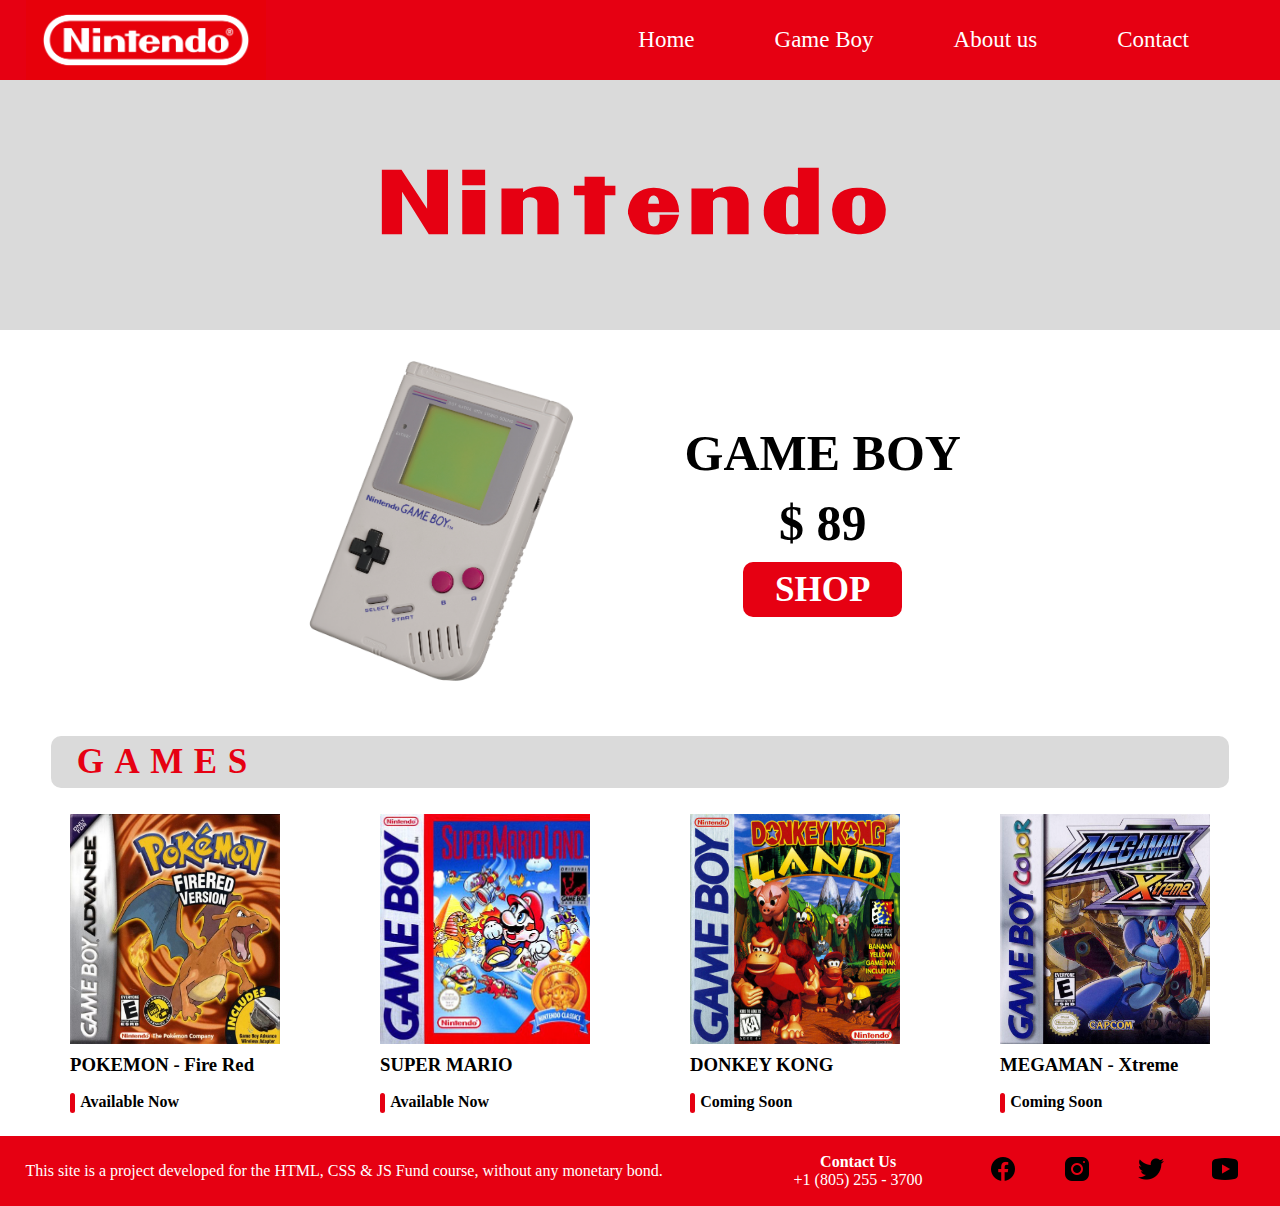
==== index.html @ caa73399 "Header, footer, and home page done" ====
<!DOCTYPE html>
<html lang="en">
  <head>
    <meta charset="utf-8">
    <meta name="viewport" content="width=device-width, initial-scale=1">
    <title>Nintendo: Game Boy</title>
    <meta name="description" content="This site is about the Game Boy product (pre-1993 version).">
    <meta name="robots" content="noindex, nofollow">
    <!-- Fav icon -->
    <link rel="icon" type="image/x-icon" href="./img/fav-icon.png">
    <!--CSS -->
    <link rel="stylesheet" href="./css/style.css">
    <!-- Add our Google font -->
    <link rel="preconnect" href="https://fonts.googleapis.com">
    <link rel="preconnect" href="https://fonts.gstatic.com" crossorigin>
    <link href="https://fonts.googleapis.com/css2?family=Montserrat:wght@400;500;700&family=Roboto:ital,wght@0,400;0,500;0,700;1,400&display=swap" rel="stylesheet">
  </head>
  <body class="home">
    <!-- Header -->
    <header>
        <!-- Logo -->
        <div>
            <a href="index.html"><img src="./img/logo.png" alt="header logo"></a>
        </div>
        <nav>
            <ul>
                <li><a href="index.html">Home</a></li>
                <li><a href="game.html">Game Boy</a></li>
                <li><a href="about.html">About us</a></li>
                <li><a href="contact.html">Contact</a></li>
            </ul>
        </nav>
    </header>
    <main>
        <!-- Main -->
        <!-- Name Nintendo -->
        <section class="name">
            <div>
                <a href="index.html"><h1>Nintendo</h1></a>
            </div>
        </section>
        <!-- Game Boy Product -->
        <section>
            <div class="game">
                <img src="./img/game-boy.jpg" alt="Game boy image">
            </div>
            <div class="price">
                <div>
                    <h2>GAME BOY</h2>
                </div>
                <div>
                    <h3>$ 89</h3>
                </div>
                <div>
                    <h3>SHOP</h3>
                </div>
            </div>
        </section>
        <!-- Games -->
        <section>
            <h2>GAMES</h2>
            <div class="games">
                <div class="game1">
                    <img src="./img/game-1.jpg" alt="Game one. Pokemon">
                    <h3>POKEMON - Fire Red</h3>
                    <div>
                        <div></div>
                        <h4>Available Now</h4>
                    </div>
                </div>
                <div class="game2">
                    <img src="./img/game-2.jpg" alt="Game two. Super Mario">
                    <h3>SUPER MARIO</h3>
                    <div>
                        <div></div>
                        <h4>Available Now</h4>
                    </div>
                </div>
                <div class="game3">
                    <img src="./img/game-3.jpg" alt="Game three. Donkey Kong">
                    <h3>DONKEY KONG</h3>
                    <div>
                        <div></div>
                        <h4>Coming Soon</h4>
                    </div>
                </div>
                <div class="game4">
                    <img src="./img/game-4.jpg" alt="Game four. Megaman">
                    <h3>MEGAMAN - Xtreme</h3>
                    <div>
                        <div></div>
                        <h4>Coming Soon</h4>
                    </div>
                </div>
            </div>
        </section>
    </main>
    <!-- Footer -->
    <footer>
        <div>
            <p>This site is a project developed for the HTML, CSS & JS Fund course, without any monetary bond.</p>
        </div>
        <div>
            <h4>Contact Us</h4>
            <p>+1 (805) 255 - 3700</p> 
        </div>
        <div>
            <a href="https://www.facebook.com/nintendoofcanada/"><img src="./img/icon-facebook.png" alt="Nintendo Facebook"></a>
            <a href="https://www.instagram.com/nintendo/"><img src="./img/icon-instagram.png" alt="Nintendo Instagram"></a>
            <a href="https://twitter.com/nintendocanada"><img src="./img/icon-twitter.png" alt="Nintendo Twitter"></a>
            <a href="https://www.youtube.com/c/nintendo"><img src="./img/icon-youtube.png" alt="Nintendo Youtube"></a>
        </div>
    </footer>
  </body>
</html>
---- css/style.css ----
/*******************/
/** General Style **/
/*******************/
/* Font Nintendo */
@font-face {
    font-family: 'pretendo';
    src: url(../font/Pretendo.ttf);
}
body{
    margin: 0px;
  
  }
/* Header */
header{
    height: 80px;
    background-color: #E60012;
    display: flex;
    align-items: center;
}
header div{
    height: 100%;
    width: auto;
    flex-grow: 1;
    margin-left: 2%;
}
header div a img{
    height: 100%;
    width: auto;
}
header nav{
    margin-right: 4%;
}
header nav ul{
    margin: 0px;
    list-style: none;
    display: flex;
}
header nav ul li{
    padding: 0px 40px;
}
header nav ul li a{
    text-decoration: none;
    color: #fff;
    font-size: 23px;
}
/* Footer */
/* text */
footer{
    height: 70px;
    display: flex;
    justify-content: center;
    align-items: center;
    background-color: #E60012;
}
footer div:nth-child(1){
    margin-left: 2%;
    flex-grow: 1;
}
footer div:nth-child(1) p{
    color: #fff;
}
/* Contact number */
footer div:nth-child(2){
    height: 100%;
    display: flex;
    flex-direction: column;
    align-items: center;
    justify-content: center;
    flex-grow: 2;
}
footer div:nth-child(2) h4{
    margin: 0px;
    padding: 0px;
    color: #fff;
}
footer div:nth-child(2) p{
    margin: 0px;
    padding: 0px;
    color: #fff;
}
/* social media */
footer div:nth-child(3) img{
padding-right: 40px;
}
/******************/
/**     HOME     **/
/******************/
/* Name Nintendo */
.home section:nth-child(1){
    height: 250px;
    background-color: #DADADA;
    display: flex;
    align-items: center;
    justify-content: center;
}
.home section:nth-child(1) a{
    text-decoration: none;
}
.home section:nth-child(1) h1{
    font-size: 80px;
    font-family: "pretendo";
    color: #E60012;
    letter-spacing: .15em;
}
/****/
/* Game boy shop */
/* Image side */
.home section:nth-child(2){
    height: 380px;
    display: flex;
    align-items: center;
    justify-content: center;
}
.home section:nth-child(2) div{
    padding-left: 3%;
    padding-right: 3%;
}
.home section:nth-child(2) .game img{
    height: 350px;
    width: auto;
}
/* Price and shop side */
.home section:nth-child(2) .price{
    display: flex;
    flex-direction: column;
    align-items: center;
    justify-content: center;
}
.price div{
    display: flex;
    flex-direction: column;
    margin: 0px;
    padding: 0px;
    height: 60px;
    width: 320px;
    text-align: center;
    align-items: center;
    justify-content: center;
}
/* Game boy name */
.price div h2{
    font-size: 50px;
    padding: 0px;
    margin: 0px;
}
/* Price */
.price div h3{
    font-size: 30px;
    padding: 0px;
    margin: 0px;
}
.price div:nth-child(2){
    padding: 3% 0 3% 0;
}
.price div:nth-child(2) h3{
    font-size: 50px;
    margin: 0px;
}
/* Shop */
.price div:nth-child(3){
    height: 55px;
    width: 140px;
    background-color: #E60012;
    border-radius: 10px;
}
.price div:nth-child(3) h3{
    font-size: 35px;
    margin: 0px;
    color: #fff;
}
/****/
/* Games */
section:nth-child(3){
    background-color: #fff;
    height: 400px;
}
section:nth-child(3) h2{
    margin: 2% 4% 2% 4%;
    font-size: 35px;
    padding: .5% 0 .5% 2%; 
    background-color: #DADADA;
    color: #E60012;
    border-radius: 10px;
    letter-spacing: .3em;
}
/* Ajustting the images */
.games{
    display: flex;
    justify-content: center;
    align-items: center;
    column-gap: 100px;
}
.games img{
    height: 230px;
    width: 210px;
}
.games div{
    display: flex;
    flex-direction: column;
}
.games div h3,
.games div h4{
    margin: 0px;
    padding: 0px;
}
.games div h3{
    padding: 5% 0 8% 0;
}
.games div h4{
    padding-left: 2.5%;
}
.games div div{
    display: flex;
    flex-direction: row;
}
.games div div div{
    height: 20px;
    width: 5px;
    border-radius: 3px;
    background-color: #E60012;
}
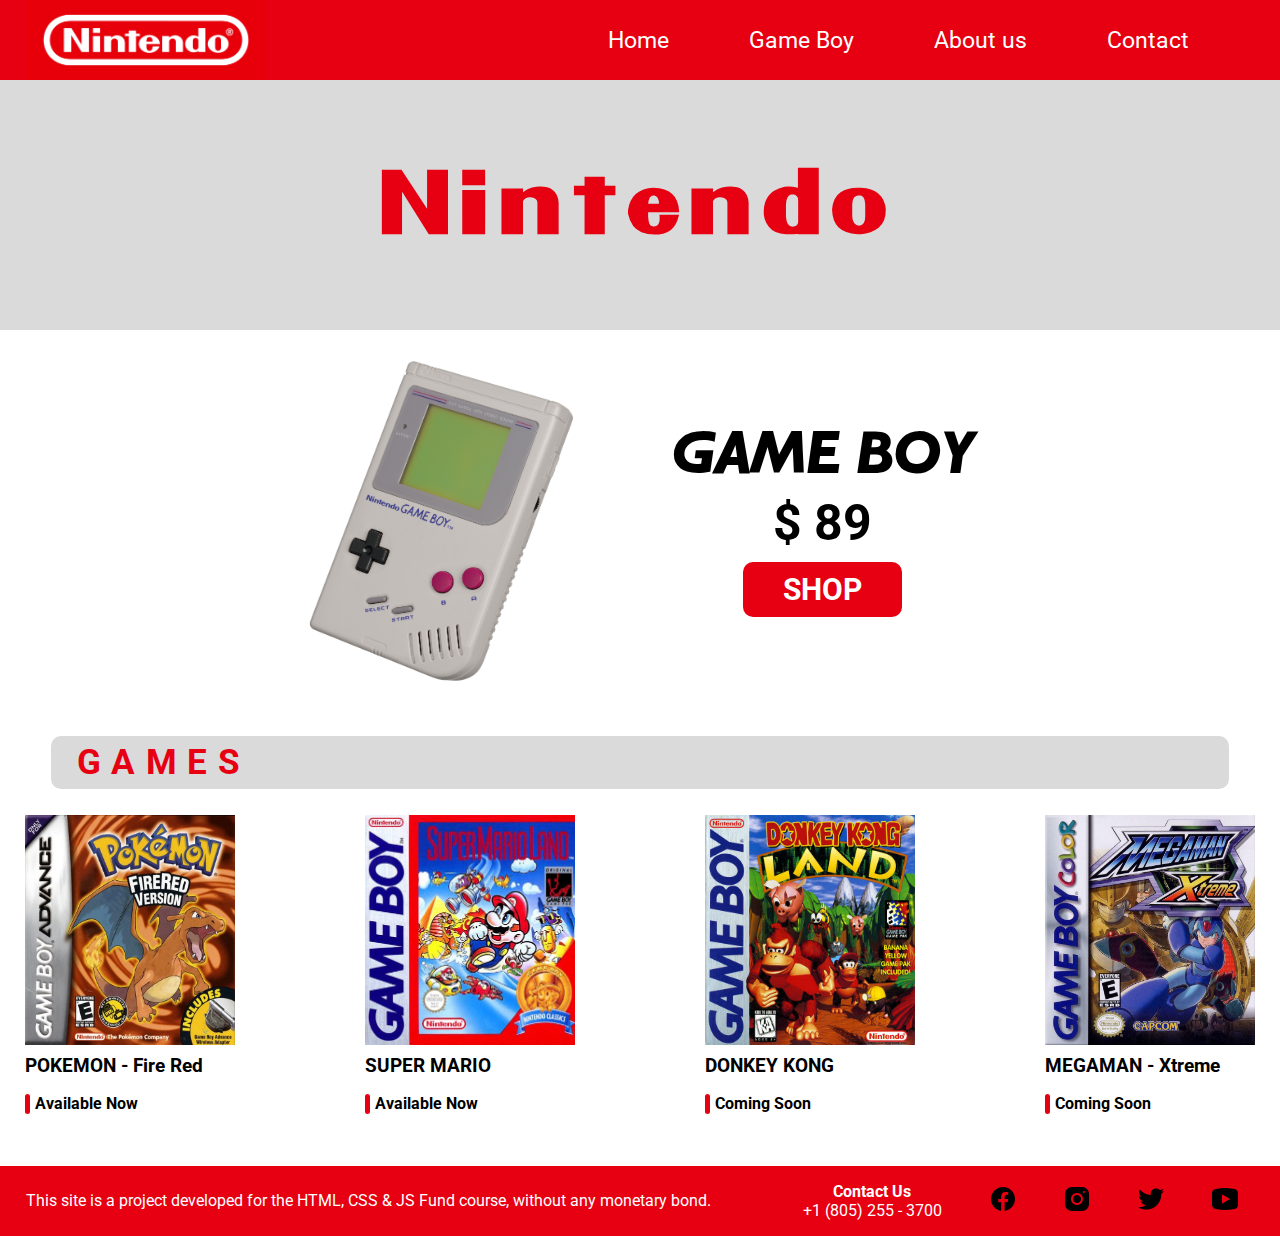
==== commit fe757a96: "Contact page and about done" ====
--- a/index.html
+++ b/index.html
@@ -10,12 +10,12 @@
     <link rel="icon" type="image/x-icon" href="./img/fav-icon.png">
     <!--CSS -->
     <link rel="stylesheet" href="./css/style.css">
-    <!-- Add our Google font -->
+    <!-- Google font -->
     <link rel="preconnect" href="https://fonts.googleapis.com">
     <link rel="preconnect" href="https://fonts.gstatic.com" crossorigin>
     <link href="https://fonts.googleapis.com/css2?family=Montserrat:wght@400;500;700&family=Roboto:ital,wght@0,400;0,500;0,700;1,400&display=swap" rel="stylesheet">
   </head>
-  <body class="home">
+  <body>
     <!-- Header -->
     <header>
         <!-- Logo -->
@@ -31,7 +31,7 @@
             </ul>
         </nav>
     </header>
-    <main>
+    <main class="home">
         <!-- Main -->
         <!-- Name Nintendo -->
         <section class="name">
@@ -40,7 +40,7 @@
             </div>
         </section>
         <!-- Game Boy Product -->
-        <section>
+        <section class="home-product">
             <div class="game">
                 <img src="./img/game-boy.jpg" alt="Game boy image">
             </div>
@@ -57,7 +57,7 @@
             </div>
         </section>
         <!-- Games -->
-        <section>
+        <section class="games-img">
             <h2>GAMES</h2>
             <div class="games">
                 <div class="game1">
--- a/css/style.css
+++ b/css/style.css
@@ -6,10 +6,15 @@
     font-family: 'pretendo';
     src: url(../font/Pretendo.ttf);
 }
+/* Font GameBoy */
+@font-face {
+    font-family: 'GillSans';
+    src: url(../font/GilSBI30.ttf);
+}
 body{
     margin: 0px;
   
-  }
+}
 /* Header */
 header{
     height: 80px;
@@ -42,6 +47,7 @@
     text-decoration: none;
     color: #fff;
     font-size: 23px;
+    font-family: "roboto";
 }
 /* Footer */
 /* text */
@@ -58,6 +64,7 @@
 }
 footer div:nth-child(1) p{
     color: #fff;
+    font-family: "roboto";
 }
 /* Contact number */
 footer div:nth-child(2){
@@ -72,11 +79,13 @@
     margin: 0px;
     padding: 0px;
     color: #fff;
+    font-family: "roboto";
 }
 footer div:nth-child(2) p{
     margin: 0px;
     padding: 0px;
     color: #fff;
+    font-family: "roboto"
 }
 /* social media */
 footer div:nth-child(3) img{
@@ -105,22 +114,22 @@
 /****/
 /* Game boy shop */
 /* Image side */
-.home section:nth-child(2){
+.home .home-product{
     height: 380px;
     display: flex;
     align-items: center;
     justify-content: center;
 }
-.home section:nth-child(2) div{
+.home .home-product div{
     padding-left: 3%;
     padding-right: 3%;
 }
-.home section:nth-child(2) .game img{
+.home .home-product .game img{
     height: 350px;
     width: auto;
 }
 /* Price and shop side */
-.home section:nth-child(2) .price{
+.home .home-product .price{
     display: flex;
     flex-direction: column;
     align-items: center;
@@ -139,15 +148,17 @@
 }
 /* Game boy name */
 .price div h2{
-    font-size: 50px;
-    padding: 0px;
-    margin: 0px;
+    font-size: 58px;
+    padding: 0px;
+    margin: 0px;
+    font-family: "GillSans"
 }
 /* Price */
 .price div h3{
     font-size: 30px;
     padding: 0px;
     margin: 0px;
+    font-family: "roboto"
 }
 .price div:nth-child(2){
     padding: 3% 0 3% 0;
@@ -155,6 +166,7 @@
 .price div:nth-child(2) h3{
     font-size: 50px;
     margin: 0px;
+    font-family: "roboto"
 }
 /* Shop */
 .price div:nth-child(3){
@@ -164,20 +176,21 @@
     border-radius: 10px;
 }
 .price div:nth-child(3) h3{
-    font-size: 35px;
+    font-size: 30px;
     margin: 0px;
     color: #fff;
 }
 /****/
 /* Games */
-section:nth-child(3){
+.games-img{
     background-color: #fff;
-    height: 400px;
-}
-section:nth-child(3) h2{
+    height: 430px;
+}
+.games-img h2{
     margin: 2% 4% 2% 4%;
     font-size: 35px;
     padding: .5% 0 .5% 2%; 
+    font-family: "roboto";
     background-color: #DADADA;
     color: #E60012;
     border-radius: 10px;
@@ -188,7 +201,7 @@
     display: flex;
     justify-content: center;
     align-items: center;
-    column-gap: 100px;
+    column-gap: 130px;
 }
 .games img{
     height: 230px;
@@ -202,12 +215,15 @@
 .games div h4{
     margin: 0px;
     padding: 0px;
+    font-family: "roboto"
 }
 .games div h3{
     padding: 5% 0 8% 0;
+    font-family: "roboto"
 }
 .games div h4{
     padding-left: 2.5%;
+    font-family: "roboto"
 }
 .games div div{
     display: flex;
@@ -218,4 +234,171 @@
     width: 5px;
     border-radius: 3px;
     background-color: #E60012;
-}+}
+/*****************/
+/**   Contact   **/
+/*****************/
+.contact section:nth-child(1){
+    height: 120px;
+    width: auto;
+    background-color: #DADADA;
+    text-align: center;
+}
+.contact section:nth-child(1) div h1{
+    font-size: 50px;
+}
+.info{
+    height: 700px;
+    background-image: url(../img/contact-bc-6.png);
+    background-repeat: no;
+    display: flex;
+    align-items: center;
+    justify-content: center;
+    column-gap: 200px;
+}
+.form{
+    height: 480px;
+    width: 800px;
+    background-color: #fff;
+    border-radius: 10px;
+}
+.side-info{
+    height: 480px;
+    width: 250px;
+    background-color: #fff;
+    border-radius: 10px;
+    display: flex;
+    flex-direction: column;
+    align-items: center;
+    justify-content: center;
+    row-gap: 60px;
+}
+.side-info div h3,
+.side-info div p{
+    font-family: "roboto";
+    margin: 0;
+}
+.side-info div{
+    display: flex;
+    flex-direction: column;
+    align-items: center;
+    justify-content: center;
+    row-gap: 4px;
+}
+/* Form */
+.form{
+    padding-left: 30px;
+}
+.contact .info .form{
+    font-family: "roboto";
+}
+.form input, textarea{
+    border-radius: 4px;
+    font-size: 22px;
+}
+input:focus, 
+textarea:focus {
+    background-color: #ccdaff;
+}
+#fName, #lName{
+    height: 40px;
+    width: 370px;
+}
+#lName{
+    margin-left: 10px;
+}
+#email, #subject{
+    height: 40px;
+    width: 760px;
+}
+/****************/
+/**   About   **/
+/***************/
+/* Name About Nitendo */
+.about section:nth-child(1){
+    height: 120px;
+    width: auto;
+    background-color: #DADADA;
+    text-align: center;
+    display: flex;
+    align-items: center;
+    justify-content: center;
+}
+.about .about-nintendo div h1{
+    font-size: 50px;
+    margin: 0px;
+}
+.about .about-nintendo h1{
+    font-size: 80px;
+    font-family: "pretendo";
+    color: #E60012;
+    letter-spacing: .15em;
+}
+/* Image */
+.about .about-img{
+    height: 280px;
+    background-image: url(../img/about-1.jpg);
+    background-size: contain;
+}
+/* Who we are text */
+.hist{
+    margin: 50px 350px 50px 350px;
+}
+.hist-1{
+    background-color: #E60012;
+    padding-bottom: 2px;
+}
+.hist-2{
+    background-color: #fff;
+    margin: 0px 10px 10px 10px;
+    padding: 0% 3% 3% 3%;
+    background-image: url(../img/about-bc.jpg);
+}
+.hist-2 h2, .hist-2 p{
+    margin: 25px 0px 0px 25px;
+    padding: 0px;
+}
+.hist-2 h2{
+    font-family: "roboto";
+    font-size: 29px;
+}
+.hist-2 p{
+    font-family: "roboto";
+    font-size: 21px;
+}
+/* About the company */
+.about-company{
+    height: 470px;
+    margin: 0px;
+    margin-top: 80px;
+    display: flex;
+    align-items: flex-start;
+    justify-content: center;
+    column-gap: 75px;
+}
+.about-company img{
+    height: 215px;
+    width: 380px;
+}
+.about-company h3, .about-company p, .about-company h4{
+    padding: 1.5% 0% 1.5% 0%;
+    margin: 0px;
+    font-family: "roboto";
+}
+.about-company h3{
+    font-size: 22px;
+}
+.about-company p{
+    font-size: 18px;
+    text-align: justify;
+    padding: 0%;
+    margin: 3% 0% 3% 0%;
+}
+.about-company h4{
+    font-size: 20px;
+}
+.about-company div{
+    height: auto;
+    width: 380px;
+}
+
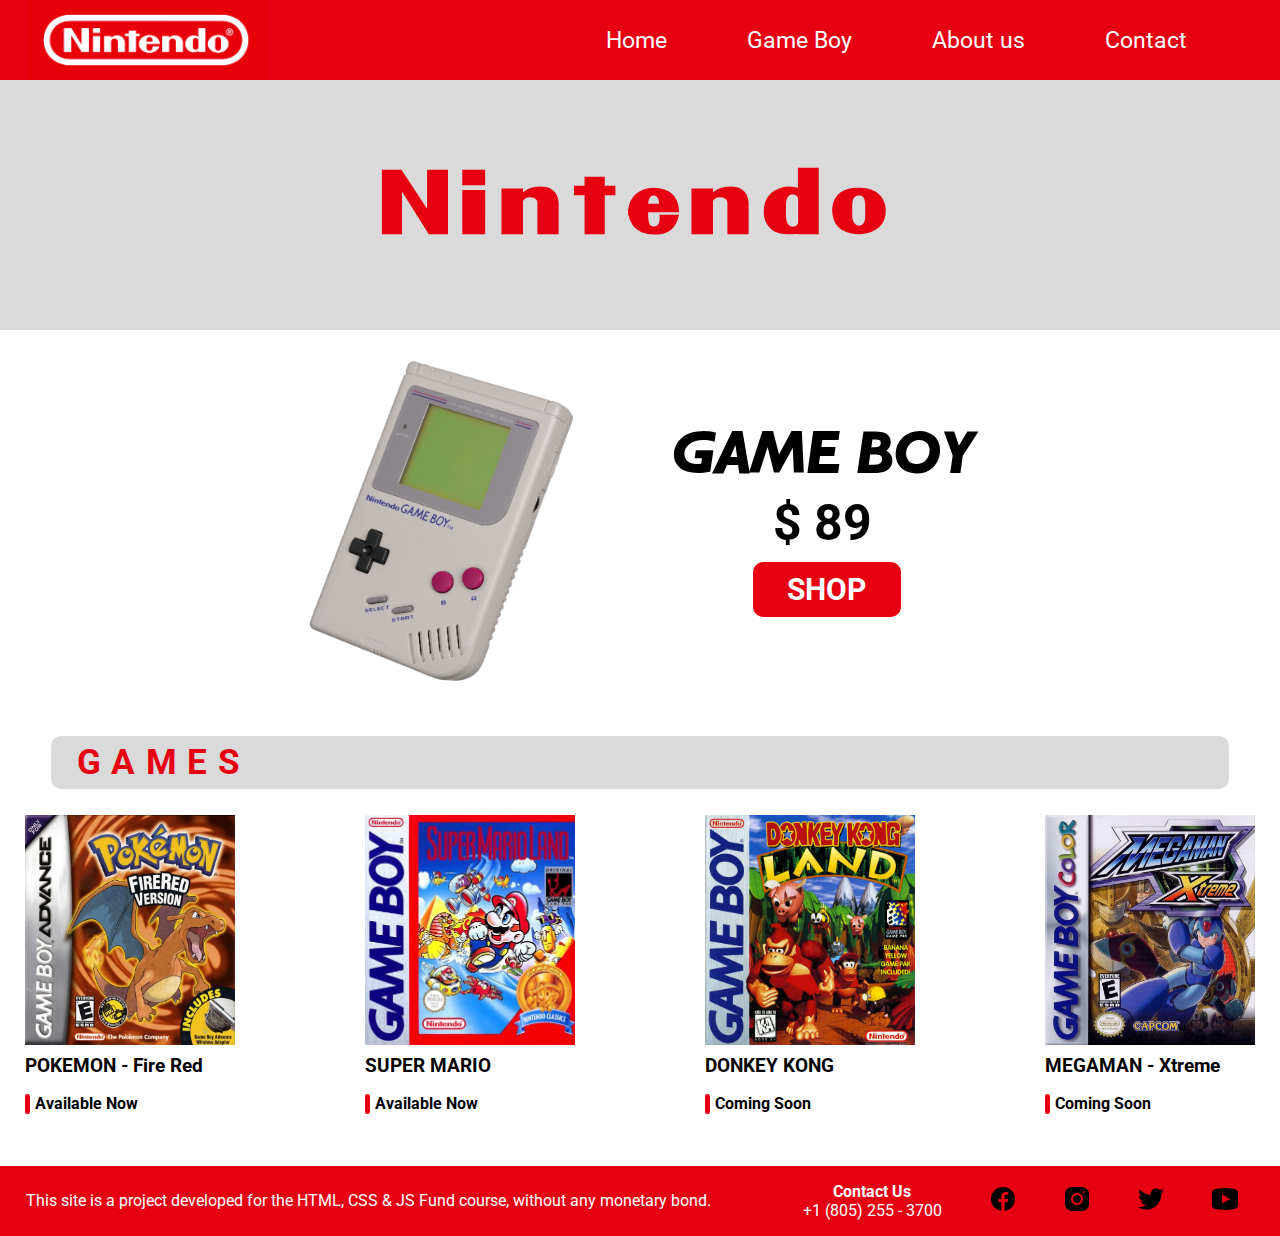
==== commit 548286d2: "Website finished" ====
--- a/index.html
+++ b/index.html
@@ -14,6 +14,9 @@
     <link rel="preconnect" href="https://fonts.googleapis.com">
     <link rel="preconnect" href="https://fonts.gstatic.com" crossorigin>
     <link href="https://fonts.googleapis.com/css2?family=Montserrat:wght@400;500;700&family=Roboto:ital,wght@0,400;0,500;0,700;1,400&display=swap" rel="stylesheet">
+    <!-- Add the JS -->
+    <script type="text/javascript" src="./js/custom-js.js"></script>
+    </head>
   </head>
   <body>
     <!-- Header -->
@@ -51,9 +54,11 @@
                 <div>
                     <h3>$ 89</h3>
                 </div>
-                <div>
-                    <h3>SHOP</h3>
-                </div>
+                <a href="game.html">
+                    <div>
+                        <h3>SHOP</h3>
+                    </div>
+                </a>
             </div>
         </section>
         <!-- Games -->
@@ -65,7 +70,7 @@
                     <h3>POKEMON - Fire Red</h3>
                     <div>
                         <div></div>
-                        <h4>Available Now</h4>
+                        <h4 id="ex1">Buy Now</h4>
                     </div>
                 </div>
                 <div class="game2">
@@ -73,7 +78,7 @@
                     <h3>SUPER MARIO</h3>
                     <div>
                         <div></div>
-                        <h4>Available Now</h4>
+                        <h4 id="ex2">Buy Now</h4>
                     </div>
                 </div>
                 <div class="game3">
@@ -81,7 +86,7 @@
                     <h3>DONKEY KONG</h3>
                     <div>
                         <div></div>
-                        <h4>Coming Soon</h4>
+                        <h4 id="ex3">Buy Now</h4>
                     </div>
                 </div>
                 <div class="game4">
@@ -89,7 +94,7 @@
                     <h3>MEGAMAN - Xtreme</h3>
                     <div>
                         <div></div>
-                        <h4>Coming Soon</h4>
+                        <h4 id="ex4">Buy Now</h4>
                     </div>
                 </div>
             </div>
--- a/css/style.css
+++ b/css/style.css
@@ -23,7 +23,7 @@
     align-items: center;
 }
 header div{
-    height: 100%;
+    height: 80px;
     width: auto;
     flex-grow: 1;
     margin-left: 2%;
@@ -33,7 +33,7 @@
     width: auto;
 }
 header nav{
-    margin-right: 4%;
+    margin-right: 53px;
 }
 header nav ul{
     margin: 0px;
@@ -95,17 +95,17 @@
 /**     HOME     **/
 /******************/
 /* Name Nintendo */
-.home section:nth-child(1){
+.home .name{
     height: 250px;
     background-color: #DADADA;
     display: flex;
     align-items: center;
     justify-content: center;
 }
-.home section:nth-child(1) a{
+.home .name a{
     text-decoration: none;
 }
-.home section:nth-child(1) h1{
+.home .name h1{
     font-size: 80px;
     font-family: "pretendo";
     color: #E60012;
@@ -169,16 +169,21 @@
     font-family: "roboto"
 }
 /* Shop */
-.price div:nth-child(3){
+.price a
+{
+    text-decoration: none;
+}
+.price a div{
     height: 55px;
     width: 140px;
     background-color: #E60012;
     border-radius: 10px;
 }
-.price div:nth-child(3) h3{
+.price a div h3{
     font-size: 30px;
     margin: 0px;
     color: #fff;
+
 }
 /****/
 /* Games */
@@ -202,6 +207,7 @@
     justify-content: center;
     align-items: center;
     column-gap: 130px;
+    flex-wrap: wrap;
 }
 .games img{
     height: 230px;
@@ -238,23 +244,31 @@
 /*****************/
 /**   Contact   **/
 /*****************/
-.contact section:nth-child(1){
+.contact .contact-name{
     height: 120px;
     width: auto;
     background-color: #DADADA;
     text-align: center;
-}
-.contact section:nth-child(1) div h1{
+    display: flex;
+    justify-content: center;
+    align-items: center;
+}
+.contact .contact-name div h1{
+    margin: 0px;
     font-size: 50px;
+    font-family: "pretendo";
+    color: #E60012;
+    text-align: center;
 }
 .info{
     height: 700px;
-    background-image: url(../img/contact-bc-6.png);
+    background-image: url(../img/contact-bc-1.png);
     background-repeat: no;
     display: flex;
     align-items: center;
     justify-content: center;
     column-gap: 200px;
+    flex-wrap: wrap;
 }
 .form{
     height: 480px;
@@ -375,6 +389,7 @@
     align-items: flex-start;
     justify-content: center;
     column-gap: 75px;
+    flex-wrap: wrap;
 }
 .about-company img{
     height: 215px;
@@ -401,4 +416,299 @@
     height: auto;
     width: 380px;
 }
+/****************/
+/**    Game    **/
+/****************/
+/* Ajsuting the game image and info */
+.game .product-info{
+    height: 550px;
+    margin: 35px 0px 35px 0px;
+    display: flex;
+    align-items: center;
+    justify-content: center;
+    background-color: #fff;
+    column-gap: 150px;
+}
+/* Game boy image */
+.game .game-boy img{
+    height: 380px;
+    width: auto;
+}
+/* Game boy info */
+.game .game-info{
+    width: 400px;
+}
+.game .game-info p{
+    font-family: "roboto";
+    font-size: 25px;
+    margin: 0px;
+}
+.game .game-info a{
+    font-size: 18px;
+    font-family: "roboto";
+}
+.game .game-info .rating{
+    height: 30px;
+    display: flex;
+    align-items: center;
+    justify-content: flex-start;
+}
+/* Stars rating */
+.game .game-info .rating img{
+    height: 30px;   
+}
+/* Product Price */
+.game .game-info .rating p{
+    font-family: "roboto";
+    font-size: 18px;
+    font-weight: bold;
+    margin-top: 4px;
+}
+.game .game-info h2{
+    font-size: 28px;
+    font-family: "roboto";
+    margin: 12px 0px 12px 0px;
+}
+.game .game-info .basic-info{
+    display: flex;
+    column-gap: 30px;
+}
+.game .game-info .basic-info h3{
+    font-family: "roboto";
+    font-size: 18px;
+}
+.game .game-info .basic-info p{
+    font-family: "roboto";
+    font-size: 18px;
+    margin: 23px 0px 23px 0px;
+}
+/* Box to buy */
+.game .game-info .buy{
+    background-color: #E60012;
+    margin: 0px;
+    height: 35px;
+    width: 250px;
+    border-radius: 8px;
+    display: flex;
+    align-items: center;
+    justify-content: center;
+}
+.game .game-info .buy h2{
+    margin: 0px;
+    color: #fff;
+    font-size: 22px;
+    text-align: center;
+}
+/* Product description title */
+.game .description{
+    height: 550px;
+}
+.game .description .description-name{
+    margin: 0px 30px 20px 30px;
+    padding: 10px 0px 10px 15px;
+    background-color: #DADADA;
+    border-radius: 10px;
+}
+.game .description .description-name h2{
+    margin: 0px;
+    font-size: 25px;
+    padding: 0px;
+    font-family: "roboto";
+    color: #E60012;
+    letter-spacing: .15em;
+}
+/* Product descroption */
+.game .description h3,
+.game .description p{
+    margin: 4px 80px 4px 80px;
+    font-family: "roboto";
+    font-size: 17px;
+}
+/*****************************/
+/****  Respomsive Design  ****/
+/*****************************/
+@media screen and (min-width: 1440px){
 
+}
+/**********/
+/* 900 px */
+/**********/
+@media screen and (max-width: 900px){
+    /* Header */
+    header nav ul li a{
+        text-decoration: none;
+        color: #fff;
+        font-size: 20px;
+        font-family: "roboto";
+    }
+    header nav ul li{
+        padding: 0px 20px;
+    }
+    /* Footer */
+    /* social media */
+    footer div:nth-child(3) img{
+        padding-right: 10px;
+    }
+    /* Text footer */
+    footer div:nth-child(1) p{
+        color: #fff;
+        font-family: "roboto";
+        font-size: 13px;
+    }
+    /* Contact number */
+    footer div:nth-child(2) h4{
+        margin: 0px;
+        padding: 0px;
+        color: #fff;
+        font-family: "roboto";
+        font-size: 14px;
+    }
+    footer div:nth-child(2) p{
+        margin: 0px;
+        padding: 0px;
+        color: #fff;
+        font-family: "roboto";
+        font-size: 14px;
+    }
+    /* Index */
+    .games{
+        display: flex;
+        justify-content: center;
+        align-items: center;
+        column-gap: 10px;
+    }
+    /* About */
+    /* History Company */
+    .hist-1{
+        background-color: #E60012;
+        padding-bottom: 2px;
+        width: 500px;
+    }
+    .hist-2{
+        background-color: #fff;
+        margin: 0px 10px 10px 10px;
+        padding: 0% 3% 3% 3%;
+        background-image: url(../img/about-bc.jpg);
+    }
+
+    /* About the company */
+    .about-company{
+        height: 470px;
+        margin: 0px;
+        margin-top: 80px;
+        display: flex;
+        align-items: flex-start;
+        justify-content: center;
+        column-gap: 10px;
+    }
+    .about-company img{
+        height: 180x;
+        width: 280px;
+    }
+    .about-company h3, .about-company p, .about-company h4{
+        padding: 1.5% 0% 1.5% 0%;
+        margin: 0px;
+        font-family: "roboto";
+    }
+    .about-company h3{
+        font-size: 18px;
+    }
+    .about-company p{
+        font-size: 16px;
+        text-align: justify;
+        padding: 0%;
+        margin: 3% 0% 3% 0%;
+    }
+    .about-company h4{
+        font-size: 18px;
+    }
+    .about-company div{
+        height: auto;
+        width: 380px;
+    }
+    /* Contact */
+    .info{
+        height: 1500px;
+        background-image: url(../img/contact-bc-1.png);
+        background-repeat: no;
+        display: flex;
+        align-items: center;
+        justify-content: center;
+        column-gap: 200px;
+        flex-wrap: wrap;
+    }
+
+}
+/**********/
+/* 768 px */
+/**********/
+@media screen and (max-width: 768px){
+    /* Games */
+    /* Header */
+    header nav ul li a{
+        text-decoration: none;
+        color: #fff;
+        font-size: 20px;
+        font-family: "roboto";
+    }
+    header nav ul li{
+        padding: 0px 10px;
+    }
+    /* Footer */
+    /* social media */
+    footer div:nth-child(3) img{
+        padding-right: 10px;
+    }
+    /* Text footer */
+    footer div:nth-child(1) p{
+        color: #fff;
+        font-family: "roboto";
+        font-size: 10px;
+    }
+    /* Contact number */
+    footer div:nth-child(2) h4{
+        margin: 0px;
+        padding: 0px;
+        color: #fff;
+        font-family: "roboto";
+        font-size: 12px;
+    }
+    footer div:nth-child(2) p{
+        margin: 0px;
+         padding: 0px;
+        color: #fff;
+        font-family: "roboto";
+        font-size: 10px;
+    }
+    .games-img{
+        background-color: #fff;
+        height: 700px;
+    }
+    /* About */
+    /* History */
+    .hist{
+        margin: 50px 100px 50px 130px;
+    }
+    .about-company{
+        height: 1300px;
+        margin: 0px;
+        margin-top: 80px;
+        display: flex;
+        align-items: flex-start;
+        justify-content: center;
+        column-gap: 75px;
+        flex-wrap: wrap;
+    }
+    /* Contact */
+    .form{
+        height: 550px;
+        width: 600px;
+        background-color: #fff;
+        border-radius: 10px;
+    }
+    #email, #subject{
+        height: 40px;
+        width: 550px;
+    }
+}
+
